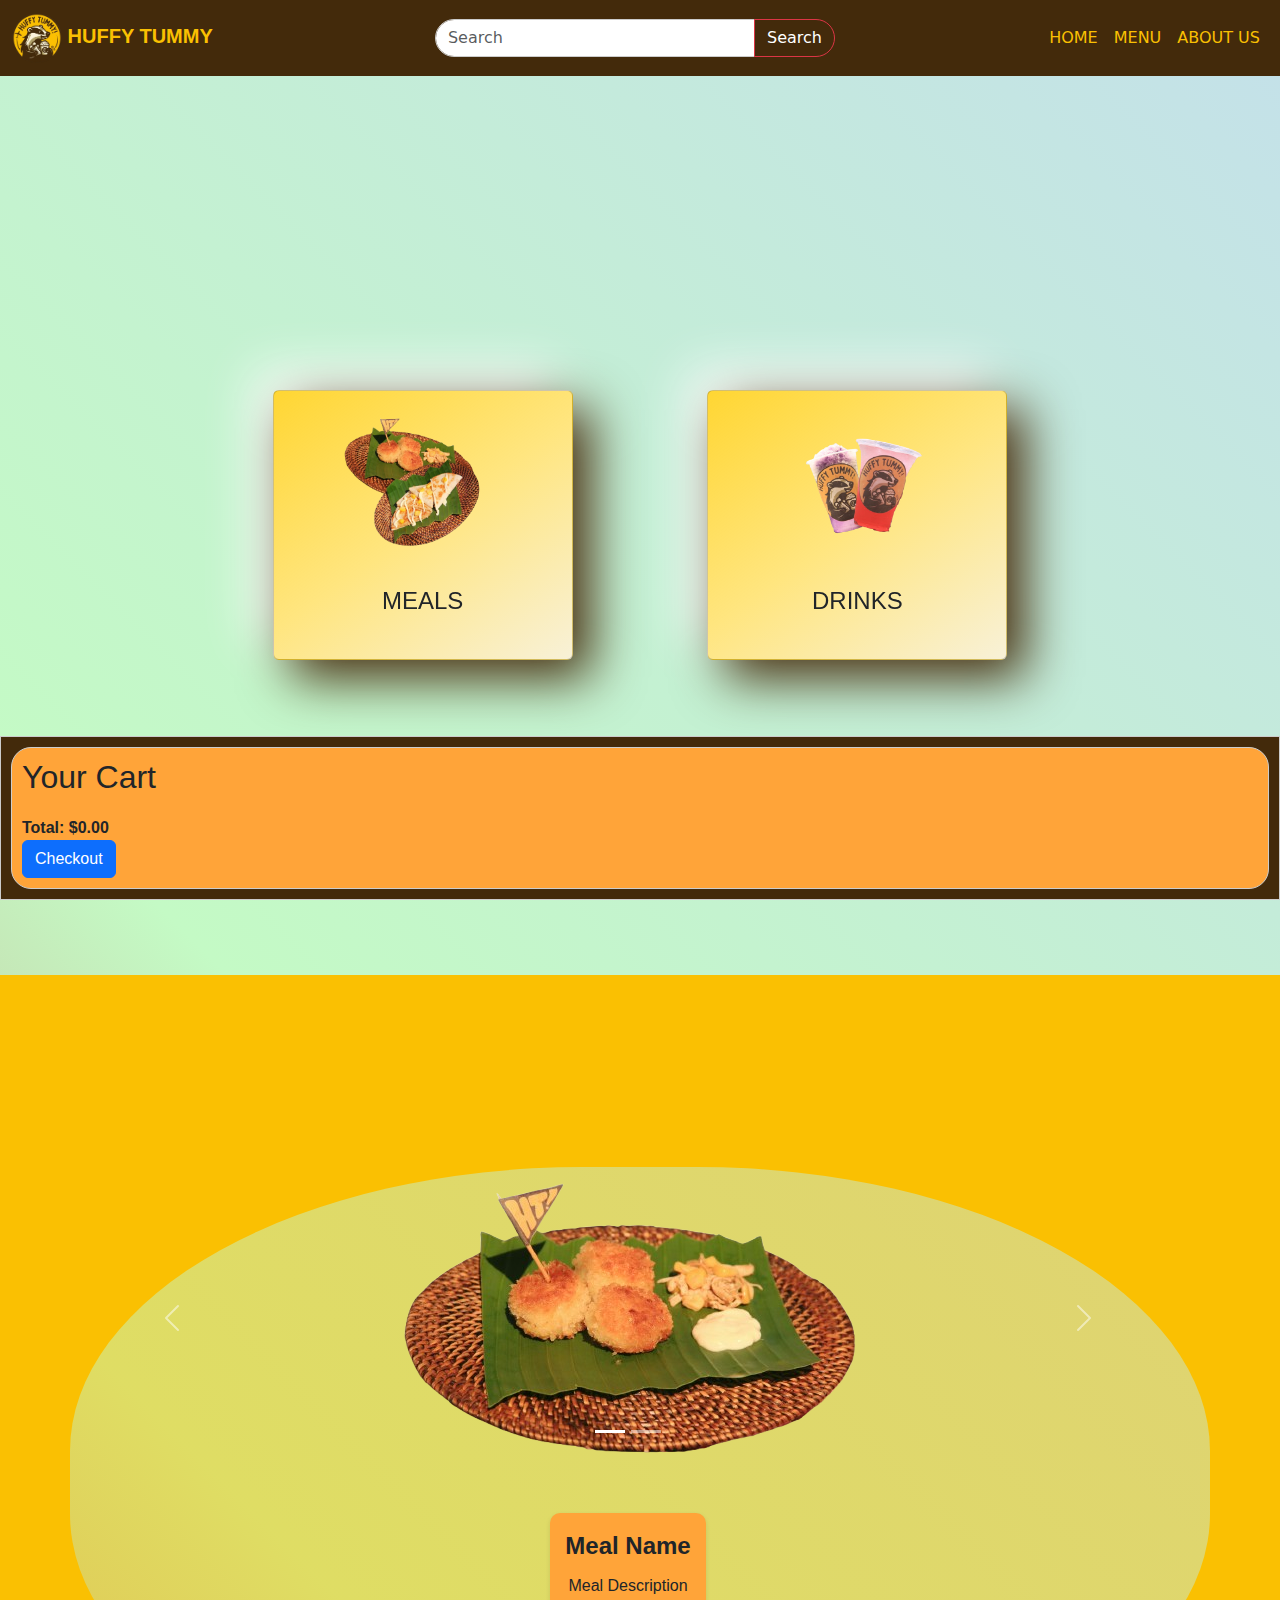
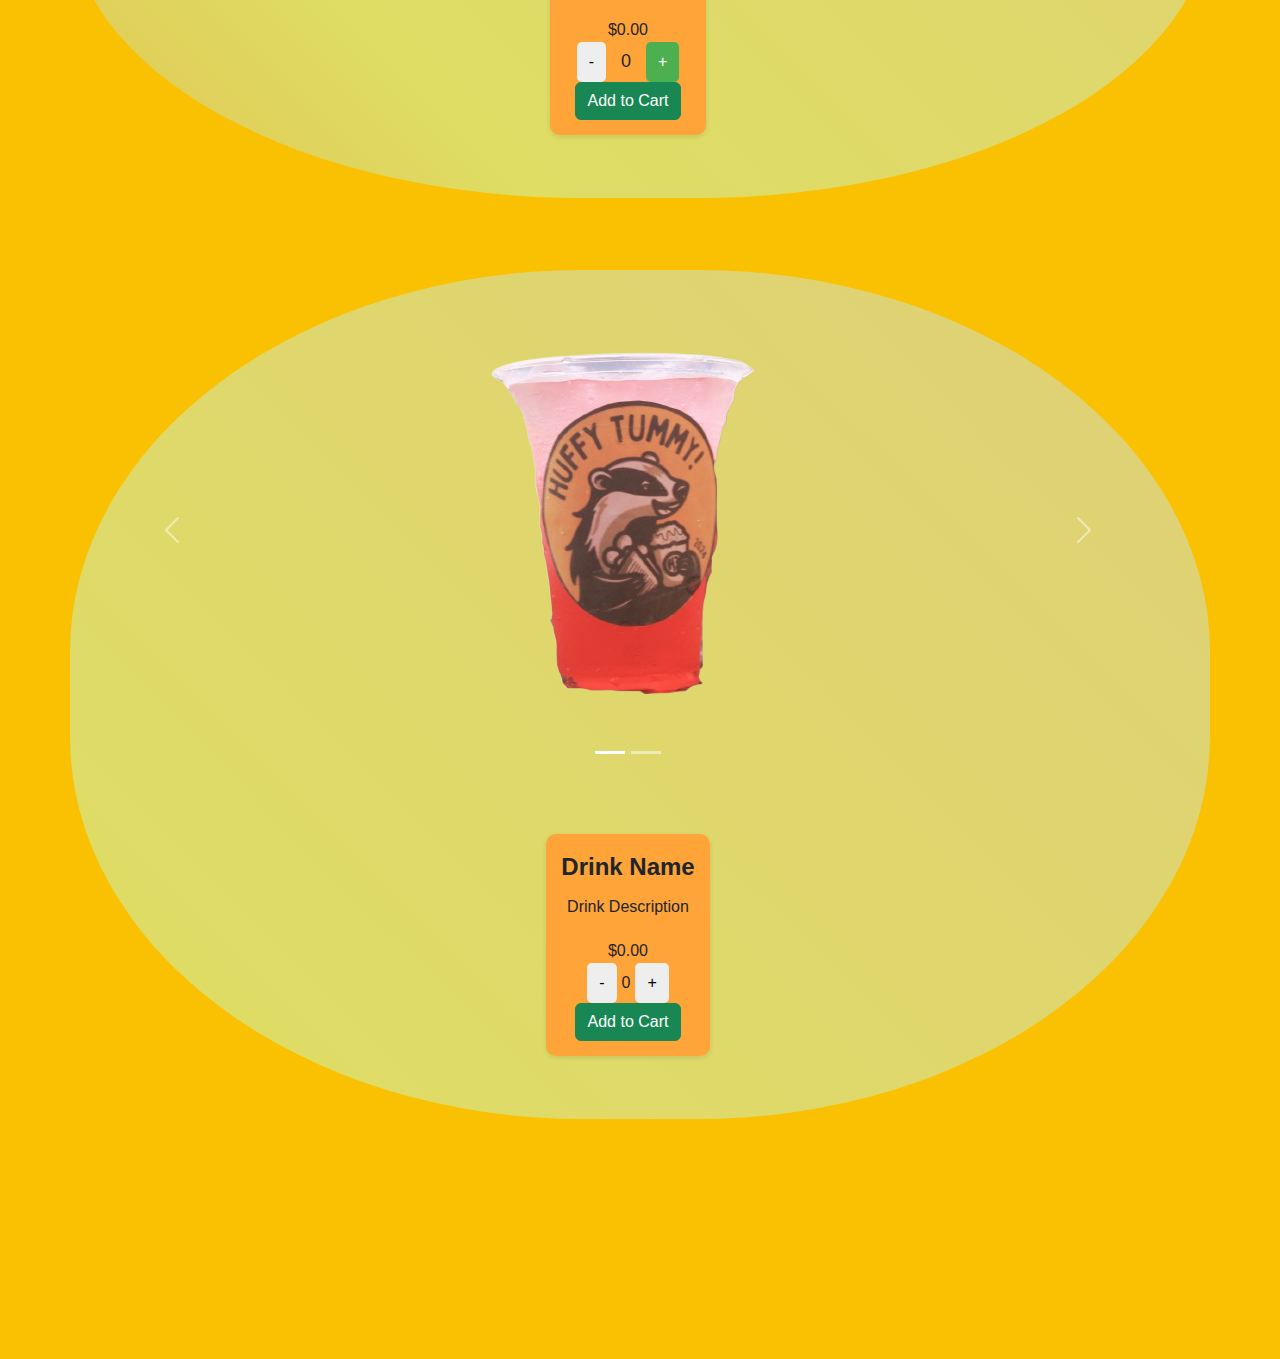
==== menu.html @ 3af5d283 "Add files via upload" ====
<!DOCTYPE html>
<html lang="en">
<head>
    <meta charset="UTF-8">
    <meta name="viewport" content="width=device-width, initial-scale=1.0">
    <title>Document</title>
        <link rel="stylesheet" href="styles.css">
    
    <link href="https://cdn.jsdelivr.net/npm/bootstrap@5.3.3/dist/css/bootstrap.min.css" 
    rel="stylesheet" 
    integrity="sha384QWTKZyjpPEjISv5WaRU9OFeRpok6YctnYmDr5pNlyT2bRjXh0JMhjY6hW+ALEwIH" 
    crossorigin="anonymous">
</head>
<body>
    <script src="https://cdn.jsdelivr.net/npm/bootstrap@5.3.3/dist/js/bootstrap.bundle.min.js" 
    integrity="sha384-YvpcrYf0tY3lHB60NNkmXc5s9fDVZLESaAA55NDzOxhy9GkcIdslK1eN7N6jIeHz" 
    crossorigin="anonymous">
    </script>
    <script src="HuffyTummyJS.js"></script>
    <div class="menu-body">
    <nav class="navbar fixed-top">
        <div class="container-fluid">
            <a class="navbar-brand" href="#">
                <div class="logo">
                    <img src="Logo.png" alt="Logo" style="height: 50px;">
                        HUFFY TUMMY
                </div>
            </a>
            <nav class="navbar navbar-expand-md">
                <div class="collapse navbar-collapse" id="navbarsearch">
                    <ul class="navbar-nav mx-auto">
                        <div class="input-group ms-auto" style="width: 400px;">
                            <input type="search" class="form-control" placeholder="Search" aria-label="Search" style="border-radius: 20px 0 0 20px; border: 1px solid #ccc;">
                            <button class="btn btn-danger" type="submit" style="background-color: #432a0b; border-radius: 0 20px 20px 0;">Search</button> 
                        </div>
                    </ul>
                </div>
            </nav>
            <nav class="navbar navbar-expand-lg">
                <div class="navbar navbar-right">
                    <button class="navbar-toggler" type="button" data-bs-toggle="collapse" data-bs-target="#navbarsearch" aria-controls="navbarNav" aria-expanded="false" aria-label="Toggle navigation">
                        <span class="navbar"><img src="search.png" alt="" style="width: 15px;"></span>
                    </button>
                    <button class="navbar-toggler" type="button" data-bs-toggle="collapse" data-bs-target="#navbarNav" aria-controls="navbarNav" aria-expanded="false" aria-label="Toggle navigation">
                        <span class="navbar-toggler-icon"></span>
                    </button>
                </div>

                <div class="collapse navbar-collapse" id="navbarNav">
                    <ul class="navbar-nav mx-auto">
                        <li class="nav-item">
                            <a class="nav-link" href="index.html">HOME</a>
                        </li>
                        <li class="nav-item">
                            <a class="nav-link" href="menu.html">MENU</a>
                        </li>
                        <li class="nav-item">
                            <a class="nav-link" href="AboutHT.html">ABOUT US</a>
                        </li>
                    </ul>
                </div>
            </nav>
        </div>
    </nav>
    <div class="content">
        <div class="row select" id="menu">
            <div class="container">
                <div class="row justify-content-center"> 
                    <div class="col colmenu col-md-4 col-12"> 
                        <div class="card menu-item">
                            <a class="nav-link" href="#meals">
                                <img src="meals.png" class="card-img-top" alt="Meals"> 
                                <div class="card-body">
                                    <h2 class="card-title">MEALS</h2> 
                                </div>
                            </a>
                        </div> 
                    </div>
                    <div class="col colmenu col-md-4 col-12"> 
                        <div class="card menu-item"> 
                        <a href="#drinks" class="nav-link">
                            <img src="beverages.png" class="card-img-top" alt="Drinks"> 
                            <div class="card-body">
                                <h2 class="card-title">DRINKS</h2> 
                            </div>
                        </a>
                        </div> 
                    </div> 
                </div>
            </div>
        </div>
        <div class="select-menu" id="meals">
            <div class="container menu-items">
                <div class="row row-meals">
                    <div class="row">
                    <div class="col col-md-12">
                        
                        <div id="carouselExampleIndicators" class="carousel slide" data-bs-ride="carousel">
                            <div class="carousel-indicators">
                                <button type="button" data-bs-target="#carouselExampleIndicators" data-bs-slide-to="0" class="active" aria-current="true" aria-label="Slide 1"></button>
                                <button type="button" data-bs-target="#carouselExampleIndicators" data-bs-slide-to="1" aria-label="Slide 2"></button>
                            </div>
                            <div class="carousel-inner">
                                <div class="carousel-item active" id="slide1">
                                    <img src="ctb.png" class="d-block mx-auto" alt="Delicious Meal 1" />
                                </div>
                                <div class="carousel-item" id="slide2">
                                    <img src="tf.png" class="d-block mx-auto" alt="Delicious Meal 2" />
                                </div>
                            </div>
                            <button class="carousel-control-prev" type="button" data-bs-target="#carouselExampleIndicators" data-bs-slide="prev">
                                <span class="carousel-control-prev-icon" aria-hidden="true"></span>
                                <span class="visually-hidden">Previous</span>
                            </button>
                            <button class="carousel-control-next" type="button" data-bs-target="#carouselExampleIndicators" data-bs-slide="next">
                                <span class="carousel-control-next-icon" aria-hidden="true"></span>
                                <span class="visually-hidden">Next</span>
                            </button>
                        </div>
                    </div>
                    </div>
                    
                    <div class="row">
                        <div class="col col-12 d-flex justify-content-center">
                            <div class="mealcontainer">
                                <div class="meal-card">
                                    <div class="meal-name" id="mealName">Meal Name</div>
                                    <div class="meal-description" id="mealDescription">Meal Description</div>
                                    <div class="meal-price" id="mealPrice">$0.00</div>
                                    <div class="meal-controls">
                                        <button class="minus">-</button>
                                        <span class="count">0</span>
                                        <button class="plus">+</button>
                                    </div>
                                    <button class="btn btn-success" id="addToCartMealButton">Add to Cart</button>
                                </div>
                            </div>
                        </div>
                    </div>
                </div>
                <br><br><br>
                <div class="row row-drinks" id="drinks">
                    <div class="row">
                        <div class="col col-md-12">
                            <div id="carouselExampleDrinkIndicators" class="carousel slide" data-bs-ride="carousel">
                                <div class="carousel-indicators">
                                    <button type="button" data-bs-target="#carouselExampleDrinkIndicators" data-bs-slide-to="0" class="active" aria-current="true" aria-label="Slide 1"></button>
                                    <button type="button" data-bs-target="#carouselExampleDrinkIndicators" data-bs-slide-to="1" aria-label="Slide 2"></button>
                                </div>
                                <div class="carousel-inner">
                                    <div class="carousel-item active" id="drinkSlide1">
                                        <img src="IP.png" class="d-block mx-auto" alt="Delicious Drink 1" />
                                    </div>
                                    <div class="carousel-item" id="drinkSlide2">
                                        <img src="FO.png" class="d-block mx-auto" alt="Delicious Drink 2" />
                                    </div>
                                </div>
                                <button class="carousel-control-prev" type="button" data-bs-target="#carouselExampleDrinkIndicators" data-bs-slide="prev">
                                    <span class="carousel-control-prev-icon" aria-hidden="true"></span>
                                    <span class="visually-hidden">Previous</span>
                                </button>
                                <button class="carousel-control-next" type="button" data-bs-target="#carouselExampleDrinkIndicators" data-bs-slide="next">
                                    <span class="carousel-control-next-icon" aria-hidden="true"></span>
                                    <span class="visually-hidden">Next</span>
                                </button>
                            </div>
                        </div>
                    </div>
                    <div class="row">
                        <div class="col col-12 justify-content-center">
                            <div class="mealcontainer">
                                <div class="meal-card">
                                    <div class="meal-name" id="drinkName">Drink Name</div>
                                    <div class="meal-description" id="drinkDescription">Drink Description</div>
                                    <div class="meal-price" id="drinkPrice">$0.00</div>
                                    <div class="meal-controls">
                                        <button class="drinkMinus">-</button>
                                        <span class="drinkCount">0</span>
                                        <button class="drinkPlus">+</button>
                                    </div>
                                    <button class="btn btn-success" id="addToCartDrinkButton">Add to Cart</button>
                                </div>
                            </div>
                        </div>
                    </div>
                </div>

                <br><br><br><br><br><br><br><br><br><br>
            </div>
            <nav class="fixed-bottom cart ">
                <div class="col cart-inner">
                    <h2>Your Cart</h2>
                    <div id="cartItems"></div>
                    <div class="cart-total">
                        <strong>Total: $<span id="cartTotal">0.00</span></strong>
                    </div>
                    <button id="checkoutButton" class="btn btn-primary">Checkout</button>
                </div>
            </nav>
        </div>
    </div>
    
</div>
 

</body>
</html>
---- styles.css ----
@import url('https://fonts.googleapis.com/css?family=Source+Code+Pro:200,900');
body{
    background-color: rgb(255, 255, 255);
}
p{
    font-family: 'Lucida Sans', 'Lucida Sans Regular', 'Lucida Grande', 'Lucida Sans Unicode', Geneva, Verdana, sans-serif;
    font-weight: bold;
    color: #432a0b;
}
.navbar{
    background-color:#432a0b;
    position: sticky;
    top: 0;
    z-index: 2;
}
.nav-link {
    color: #fac002; /* Set the text color to #fac002 */
    text-decoration: none; /* Optional: Remove underline from links */
}
.bgVid {
    position: relative;             
    height: 0; 
    padding-bottom: 56.25%;            
    overflow: hidden; 
    width: 100%; 
    height: 93vh;
}

.bgVid video {
    position: absolute;
    top: 0;
    left: 0;
    width: 100%; 
    height: 100%;
    object-fit: cover; 
}
.logo{
    font-family: 'Arial', sans-serif;
    font-weight: bold;
    font-size: 20px; 
    color: #fac002; 
    text-shadow: 2px 2px #432a0b, -1px 2px #432a0b, 3px -1px #432a0b, -3px -1px #432a0b;
}
.navbar{
    max-height: 20%;
}
.navbar {
    background-color: #432a0b; /* Background color of the navbar */
    position: fixed; /* Keep the navbar fixed */
    top: 0;
    left: 0;
    right: 0;
    height: px; /* Set a fixed height for the navbar */
    z-index: 2;
}

.navbar-brand {
    color: #fac002; /* Set the text color of the brand */
}

.navbar-nav .nav-link {
    color: #fac002; /* Set the text color of the nav links */
    text-decoration: none; /* Optional: Remove underline from links */
}

.navbar-nav .nav-link:hover {
    color: #ffffff; /* Optional: Change color on hover for better visibility */
}

.navbar-toggler {
    color: #fac002; /* Set the color of the toggler icon */
}

.navbar-toggler:hover {
    color: #ffffff; /* Optional: Change color on hover for better visibility */
}
.order-button-container {
    position: absolute; 
    top: 50%;
    left: 50%; 
    transform: translate(-50%, -50%);
    z-index: 1;
}
.order-button {
    background-color: rgba(67, 42, 11, 0.8);
    border: 2px solid #ffcc00;
    color: white;
    padding: 15px 32px;
    text-align: center;
    text-decoration: none;
    display: inline-block;
    font-size: 30px;
    border-radius: 12px;
    cursor: pointer;

}
.order-button:hover {
    background-color: gold;
    font-weight: bold;
    color: rgba(67, 42, 11, 1);
  }
a {
    text-decoration: none; /* Remove underline */
    color: inherit; /* Use the inherited color from the parent element */
}

a:hover {
    text-decoration: none; /* Remove underline on hover */
    color: inherit; /* Maintain the same color on hover */
}

a:visited {
    color: inherit; /* Maintain the same color for visited links */
}

a:active {
    color: inherit; /* Maintain the same color for active links */
}
.col{
}
.row{
}
.row-meals{
    padding:10px;
    background: linear-gradient(45deg, rgba(213, 11, 17, 0.5), rgba(196, 250, 197, 0.5), rgba(196, 213, 250, 0.5), rgba(255, 228, 154, 0.5)); 
    background-size: 400% 400%;
    border-radius: 45%; 
    animation: gradientAnimation 5s ease infinite; 
}
.row-drinks{
    padding:10px;
    background: linear-gradient(45deg, rgba(213, 11, 17, 0.5), rgba(196, 250, 197, 0.5), rgba(196, 213, 250, 0.5), rgba(255, 228, 154, 0.5)); 
    background-size: 400% 400%;
    border-radius: 45%; 
    animation: gradientAnimation 5s ease infinite; 
}

.select{
    font-family: Arial, sans-serif; 
    display: flex; 
    justify-content: center; 
    align-items: center;
    min-height: 100vh;
    margin: 0;
    margin: 0;
    justify-content: center; 
    align-items: center; 
    background: linear-gradient(45deg, #d50b11, #c4fac5, #c4d5fa, #ffe49a); 
    background-size: 400% 400%; 
    animation: gradientAnimation 15s ease infinite; 
}
.menu-items{
    margin-top: 15%;
}
.select-menu{
    margin-top: 10%;
    font-family: Arial, sans-serif; 
    display: flex; 
    justify-content: center;
    min-height: 90vh;
    margin: 0;
    margin: 0;
    justify-content: center;
    background-color: #fac002;
}
.select-about{
    margin-top: 10%;
    font-family: Arial, sans-serif; 
    justify-content: center;
    min-height: 100vh;
    padding-top: 5%;
    padding-left: 10%;
    padding-right: 10%;
    margin: 0;
    margin: 0;
    justify-content: center;
    background-color: #fac002;
}
.credit{
    background-color: #432a0b;
    font-size: 15px;
    color: #fac002;
    padding: 2px;
    justify-content: center;
}
.info{
    font-family: Arial, sans-serif;
    padding:20px;
    background-color: #ffe49a;
    border:5px solid #432a0b;
    border-radius: 10px;
    margin: 5px;
}
.row-info{
    justify-content: center;
}
@keyframes gradientAnimation { 
    0% { background-position: 0% 50%; } 
    50% { background-position: 100% 50%; } 
    100% { background-position: 0% 50%; } 
} 
.carousel{
    min-height: 35
    0px;
}
.menu { 
    display: flex; 
    gap: 20px; 
    height: 80vh;
    margin:20px;
} 
.menu-item {
    background-color: #ffcc00; 
    border-radius: 10px; 
    padding: 20px; 
    text-align: center; 
    transition: transform 0.2s;
    box-shadow: 0 4px 8px rgba(0, 0, 0, 0.2); 
    height: 300px; /* Set a fixed height for all cards */
    display: flex; /* Use flexbox to align items */
    flex-direction: column; /* Stack children vertically */
    justify-content: space-between; /* Space out children */
}

.menu-item img {
    max-height: 150px; /* Set a max height for images */
    width: auto; /* Maintain aspect ratio */
    margin-bottom: 10px; /* Add some space below the image */
}
.menu-item:hover {
    transform: scale(1.05);
}
.colmenu{
    padding-left: 30px;
    padding-right: 30px;
}
.card {
    justify-content: center;
    align-items: center;
    max-width: 300px;
    margin: 0 auto;
    margin-top: 15%;
    margin-bottom: 15%;
    border: none;
    border-radius: 15px;
    backdrop-filter: blur(10px);
    box-shadow: 0 4px 20px rgba(0, 0, 0, 0.1);
    background: linear-gradient(145deg, rgba(255, 204, 0, 0.8), rgba(255, 204, 0, 0.5), rgba(241, 227, 176, 0.5));
    box-shadow:  18px 18px 51px #432c0b, -18px -18px 51px #ffffff;
}

.card-title { 
    font-size: 24px; 
    margin: 0; 
    color: #432a0b; 
    text-align: center;
}


.meal-card {
    background-color: #ffa439;
    border-radius: 10px;
    box-shadow: 0 2px 5px rgba(0, 0, 0, 0.1);
    padding: 15px;
    text-align: center;
}
  
.meal-image {
    border-radius: 50%;
    overflow: hidden;
    margin-bottom: 20px;
}
  
.meal-image img {
    width: 100%;
    height: auto;
}
  
.meal-name {
    font-size: 24px;
    font-weight: bold;
    margin-bottom: 10px;
 }
  
.meal-description {
    font-size: 16px;
    line-height: 1.5;
    margin-bottom: 20px;
}
  
.meal-controls {
    display: flex;
    justify-content: center;
    align-items: center;
}
  
.meal-controls button {
    background-color: #eee;
    border: none;
    border-radius: 5px;
    padding: 8px 12px;
    margin: 0 5px;
    cursor: pointer;
}
  
.meal-controls button:hover {
    background-color: #ddd;
}
  
.meal-controls .count {
    font-size: 18px;
    margin: 0 10px;
}
.meal-controls .plus {
    background-color: #4caf50;
    color: #fff;
}
.meal-controls .minus {
    background-color: #f44336 color #fff;
}
.mealcontainer {
    display: flex;
    justify-content: center;
    align-items: center;
    margin-top: 5%;
    margin-bottom: 5%;
  }

.cart {
    max-height: 200px;
    border: 1px solid #ccc;
    padding: 20px;
    margin-top: 20px;
    background-color:rgba(67, 42, 11, 1);

}
.cart-inner {
    border: 1px solid #ccc; 
    border-radius: 20px;
    padding: 10px;
    background-color: #ffa439;
}
.cart h2 {
    margin-bottom: 5px;
}

.cart-item {
    display: flex;
    justify-content: space-between;
    margin-bottom: 5px;
}

.cart-total {
    margin-top: 20px;
    font-size: 1em;
}
.cart {
    padding: 10px;
    margin-top: 10px;
}

.cart h2 {
    margin-bottom: 10px;
}

.cart-item {
    display: flex;
    justify-content: space-between;
    margin-bottom: 10px;
}

.cart-total {
    margin-top: 20px;
    font-size: 1rem;
}
.menu-body {
    padding-top: 55px; /* Space for the fixed navbar */
}

.content {
    margin-top: 20px; /* Optional additional spacing */
}

.carousel-caption {
    position: absolute;
    bottom: 0; /* Position at the bottom of the carousel item */
    left: 0;
    right: 0;
    background: rgba(0, 0, 0, 0.5); /* Optional: Add a background for better readability */
    color: white; /* Text color */
    padding: 10px; /* Add some padding */
    text-align: center; /* Center the text */
}
.loc {
    width: 80%; /* Set a width for the element */
    max-width: 600px; /* Optional: set a max width */
    display: flex;
    justify-content: center;
    align-items: center;
    text-align: center;
    margin: 0 auto; /* Center the element */
}
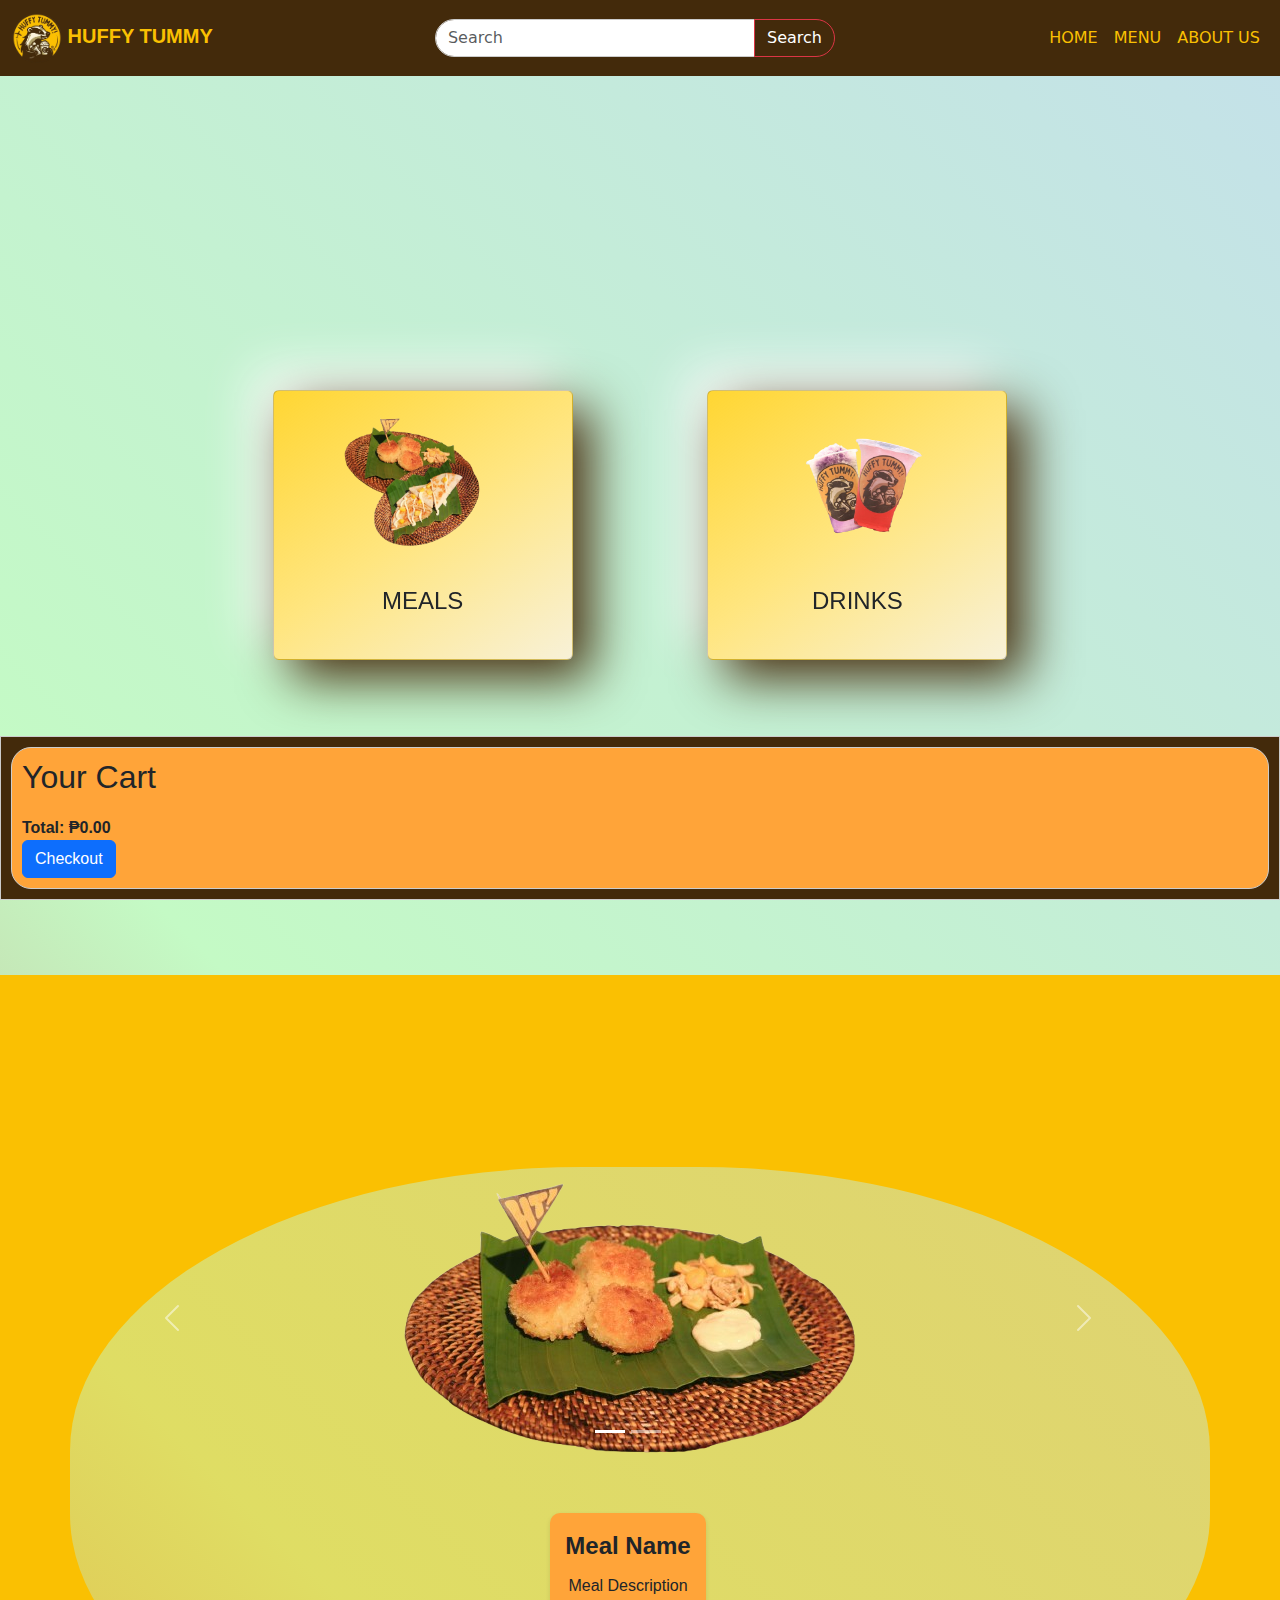
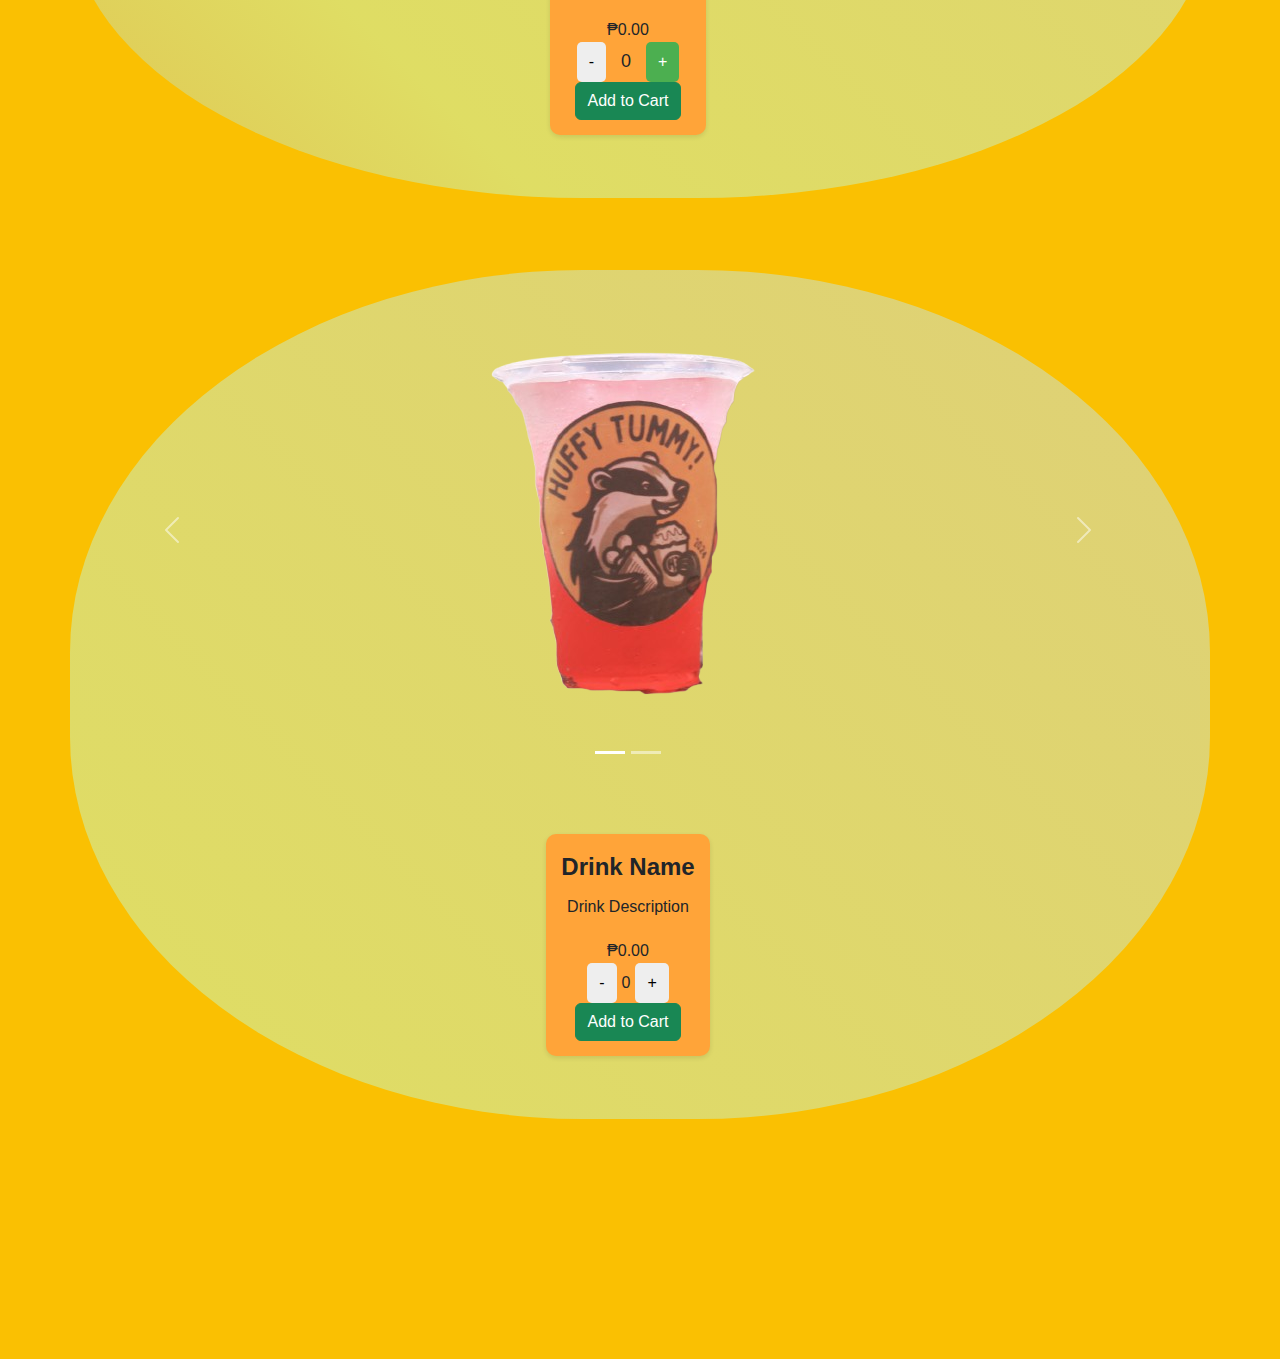
==== commit 5f36b557: "Add files via upload" ====
--- a/menu.html
+++ b/menu.html
@@ -126,7 +126,7 @@
                                 <div class="meal-card">
                                     <div class="meal-name" id="mealName">Meal Name</div>
                                     <div class="meal-description" id="mealDescription">Meal Description</div>
-                                    <div class="meal-price" id="mealPrice">$0.00</div>
+                                    <div class="meal-price" id="mealPrice">₱0.00</div>
                                     <div class="meal-controls">
                                         <button class="minus">-</button>
                                         <span class="count">0</span>
@@ -172,7 +172,7 @@
                                 <div class="meal-card">
                                     <div class="meal-name" id="drinkName">Drink Name</div>
                                     <div class="meal-description" id="drinkDescription">Drink Description</div>
-                                    <div class="meal-price" id="drinkPrice">$0.00</div>
+                                    <div class="meal-price" id="drinkPrice">₱0.00</div>
                                     <div class="meal-controls">
                                         <button class="drinkMinus">-</button>
                                         <span class="drinkCount">0</span>
@@ -192,7 +192,7 @@
                     <h2>Your Cart</h2>
                     <div id="cartItems"></div>
                     <div class="cart-total">
-                        <strong>Total: $<span id="cartTotal">0.00</span></strong>
+                        <strong>Total: ₱<span id="cartTotal">0.00</span></strong>
                     </div>
                     <button id="checkoutButton" class="btn btn-primary">Checkout</button>
                 </div>
